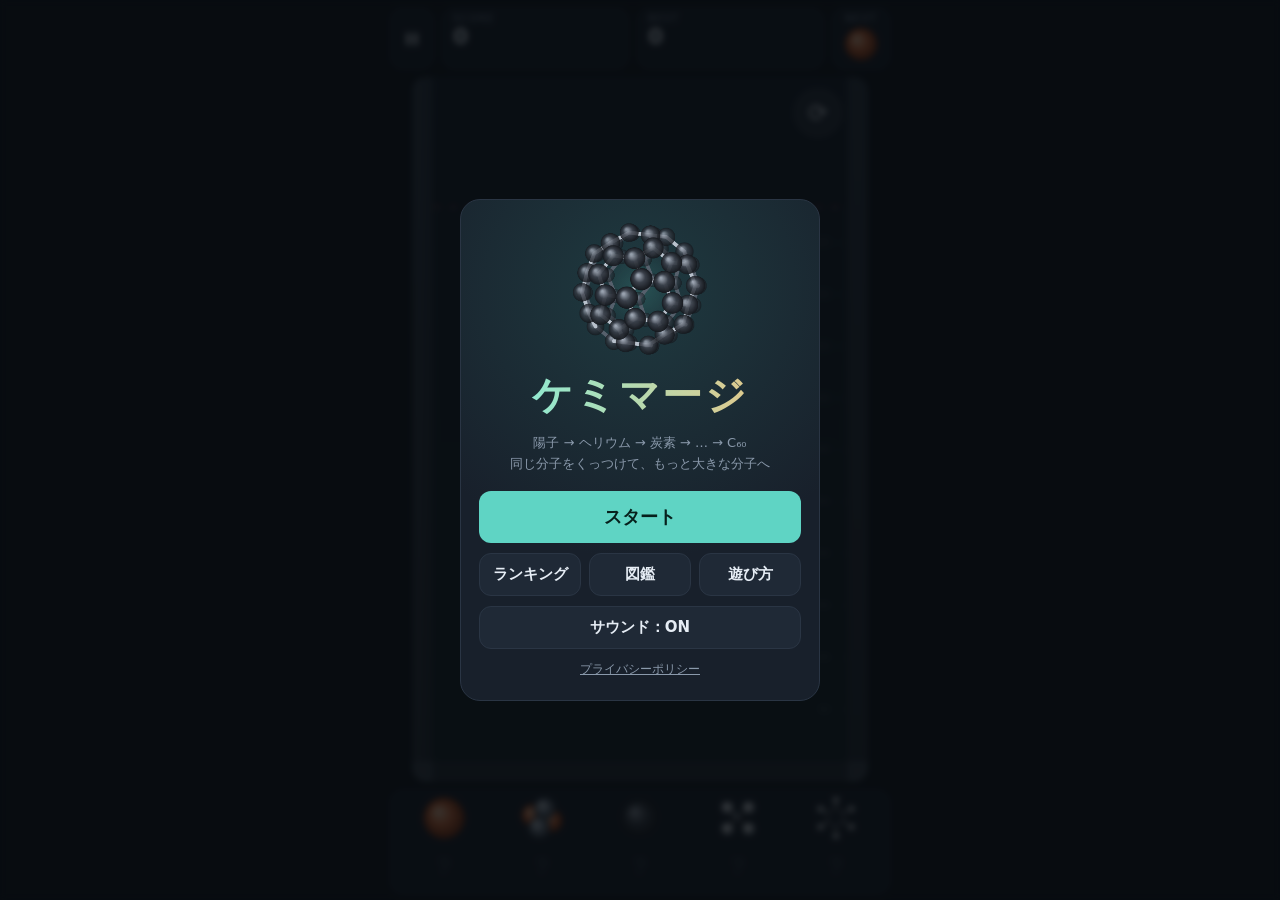
==== chemimerge/play/index.html @ 5b7a13e5 "ケミマージ Web 版を更新（chemimerge 8a4a124）" ====
<!doctype html>
<html lang="ja">
<head>
<meta charset="utf-8">
<meta name="viewport" content="width=device-width,initial-scale=1,maximum-scale=1,user-scalable=no,viewport-fit=cover">
<meta name="theme-color" content="#0f141b">
<title>ケミマージ</title>
<link rel="stylesheet" href="style.css?v=2">
</head>
<body>
<div id="app">
  <header id="hud">
    <button id="pauseBtn" class="icon" aria-label="一時停止"><svg viewBox="0 0 20 20" width="18" height="18"><rect x="4" y="3" width="4" height="14" rx="1.5" fill="currentColor"/><rect x="12" y="3" width="4" height="14" rx="1.5" fill="currentColor"/></svg></button>
    <div class="box"><div class="lbl">SCORE</div><div id="score" class="num">0</div></div>
    <div class="box"><div class="lbl">BEST</div><div id="best" class="num">0</div></div>
    <div class="box nextBox"><div class="lbl">NEXT</div><canvas id="nextc" width="96" height="96"></canvas></div>
  </header>

  <main id="stage">
    <canvas id="c"></canvas>
    <button id="rotBtn" aria-label="回転">⟳</button>
    <div id="toast"></div>
  </main>

  <button id="chain" aria-label="図鑑を開く"></button>

  <!-- タイトル -->
  <section id="title" class="ov">
    <div class="card titleCard">
      <canvas id="logoMol" width="320" height="320"></canvas>
      <h1>ケミマージ</h1>
      <div id="testAdMark" hidden>テスト広告モード（公開前に AD_TEST を false に）</div>
      <p class="sub">陽子 → ヘリウム → 炭素 → … → C₆₀<br>同じ分子をくっつけて、もっと大きな分子へ</p>
      <button id="startBtn" class="primary big">スタート</button>
      <div class="row">
        <button id="rankBtn">ランキング</button>
        <button id="dexBtn">図鑑</button>
        <button id="howBtn">遊び方</button>
      </div>
      <div class="row">
        <button id="buyBtn">広告を消す<span id="buyPrice"></span></button>
        <span id="adfreeMark" class="muted" hidden>広告なし ✓</span>
        <button id="soundBtn">サウンド：ON</button>
      </div>
      <button id="restoreBtn" class="link">購入を復元</button>
      <a class="link" href="privacy.html">プライバシーポリシー</a>
    </div>
  </section>

  <!-- 一時停止 -->
  <section id="pause" class="ov" hidden>
    <div class="card">
      <h2>一時停止</h2>
      <button id="resumeBtn" class="primary big">つづける</button>
      <button id="restartBtn">はじめから</button>
      <button id="pDexBtn">図鑑</button>
      <button id="pSoundBtn">サウンド：ON</button>
      <button id="pTitleBtn">タイトルへ</button>
    </div>
  </section>

  <!-- ゲームオーバー -->
  <section id="over" class="ov" hidden>
    <div class="card">
      <h2>反応停止…</h2>
      <div class="lbl">SCORE</div>
      <div id="finalScore" class="num huge">0</div>
      <div id="finalBest"></div>
      <canvas id="finalMol" width="160" height="160"></canvas>
      <div id="finalMolName" class="muted"></div>
      <button id="reviveBtn" class="reward big">▶ 動画を見て復活<small>上のほうの分子を消して続ける（1回だけ）</small></button>
      <button id="retryBtn" class="primary big">もう一度</button>
      <div class="row">
        <button id="oRankBtn">ランキング</button>
        <button id="oTitleBtn">タイトルへ</button>
      </div>
    </div>
  </section>

  <!-- 図鑑 -->
  <section id="dex" class="ov" hidden>
    <div class="card wide">
      <h2>分子図鑑 <span id="dexCount" class="muted"></span></h2>
      <div id="dexList"></div>
      <button class="closeSub primary">閉じる</button>
    </div>
  </section>

  <!-- ランキング -->
  <section id="rank" class="ov" hidden>
    <div class="card wide">
      <h2>ランキング</h2>
      <div id="rankTabs" class="tabs" hidden>
        <button data-t="all" class="on">すべて</button><button data-t="week">今週</button><button data-t="today">今日</button>
      </div>
      <div id="rankList"></div>
      <button id="gcBtn" hidden>Game Center で見る</button>
      <button class="closeSub primary">閉じる</button>
    </div>
  </section>

  <!-- 遊び方 -->
  <section id="howto" class="ov" hidden>
    <div class="card wide howto">
      <h2>遊び方</h2>
      <p>指で左右に動かして、はなすと落ちます。</p>
      <p><b>同じ分子どうしがくっつくと合体</b>して、次の分子になります。<br>陽子 → ヘリウム → 炭素 → メタン → … → フラーレン（C₆₀）</p>
      <p><b>フラーレンどうしがくっつくと、光って消えてボーナス +2000点</b>。</p>
      <p>⟳ ボタンで落とす前に向きを変えられます。分子のでこぼこがそのまま当たり判定。うまく噛み合わせよう。</p>
      <p>赤い点線より上に分子がたまったままになると、反応停止（ゲームオーバー）です。</p>
      <button class="closeSub primary">閉じる</button>
    </div>
  </section>
</div>

<script src="vendor/planck.min.js"></script>
<script src="js/chem.js?v=2"></script>
<script src="js/native.js?v=2"></script>
<script src="js/game.js?v=2"></script>
</body>
</html>
---- chemimerge/play/style.css ----
:root {
  --bg: #0f141b; --panel: #18202b; --panel2: #1f2936; --line: #2a3544;
  --text: #e6edf5; --muted: #8a99ab; --accent: #5fd4c4; --accent2: #f0a35e; --danger: #ff5a64;
  --sat: env(safe-area-inset-top, 0px); --sab: env(safe-area-inset-bottom, 0px);
  --sal: env(safe-area-inset-left, 0px); --sar: env(safe-area-inset-right, 0px);
}
* { box-sizing: border-box; -webkit-tap-highlight-color: transparent; }
html, body {
  margin: 0; height: 100%; background: var(--bg); color: var(--text); overflow: hidden;
  font-family: "Hiragino Maru Gothic ProN", "Hiragino Sans", "Yu Gothic UI", "Meiryo", system-ui, sans-serif;
  -webkit-user-select: none; user-select: none; -webkit-touch-callout: none; overscroll-behavior: none;
}
button { font: inherit; color: inherit; cursor: pointer; }
[hidden] { display: none !important; }

#app {
  height: 100%; display: flex; flex-direction: column; align-items: center;
  padding: calc(var(--sat) + 8px) calc(var(--sar) + 10px) calc(var(--sab) + 6px) calc(var(--sal) + 10px);
  gap: 8px; max-width: 520px; margin: 0 auto;
}

/* 上のスコア */
#hud { display: flex; gap: 8px; width: 100%; align-items: stretch; flex: none; }
.box { background: var(--panel); border: 1px solid var(--line); border-radius: 12px; padding: 4px 10px; flex: 1; min-width: 0; }
.lbl { font-size: 10px; letter-spacing: .14em; color: var(--muted); }
.num { font-size: 22px; font-weight: 800; font-variant-numeric: tabular-nums; line-height: 1.15; }
.nextBox { flex: none; display: flex; flex-direction: column; align-items: center; padding: 4px 8px; }
#nextc { width: 40px; height: 40px; }
.icon { flex: none; width: 44px; border-radius: 12px; background: var(--panel); border: 1px solid var(--line); display: flex; align-items: center; justify-content: center; }

/* ゲームの画面 */
#stage { position: relative; flex: 1; width: 100%; min-height: 0; display: flex; align-items: center; justify-content: center; }
#c { display: block; touch-action: none; border-radius: 14px; }
#rotBtn {
  position: absolute; right: calc(50% - var(--cw, 220px) + 26px); top: calc(var(--ct, 0px) + 12px);
  width: 48px; height: 48px; border-radius: 50%; font-size: 24px;
  background: #ffffff16; border: 1px solid #ffffff2e; backdrop-filter: blur(4px);
}
#toast {
  position: absolute; left: 50%; top: 22%; transform: translateX(-50%); max-width: 92%;
  background: #000c; border: 1px solid var(--accent); padding: 8px 14px; border-radius: 12px;
  font-size: 14px; text-align: center; opacity: 0; transition: opacity .3s; pointer-events: none;
}
#toast.show { opacity: 1; }

/* 下の合成ルート：5個ずつ2段 */
#chain {
  flex: none; display: grid; grid-template-columns: repeat(5, 1fr); gap: 2px 4px; justify-items: center; align-items: center;
  width: 100%; background: var(--panel); border: 1px solid var(--line); border-radius: 12px; padding: 4px 6px;
}
#chain canvas { width: 100%; max-width: 46px; height: auto; aspect-ratio: 1; }
#chain canvas.locked { opacity: .5; }
#chain .arr { display: none; }

/* オーバーレイ */
.ov {
  position: fixed; inset: 0; z-index: 10; display: flex; align-items: center; justify-content: center;
  padding: calc(var(--sat) + 16px) 16px calc(var(--sab) + 16px); background: #070a0ecc; backdrop-filter: blur(3px);
  animation: fade .2s ease;
}
@keyframes fade { from { opacity: 0; } }
.card {
  background: var(--panel); border: 1px solid var(--line); border-radius: 20px; padding: 20px 18px;
  width: 100%; max-width: 360px; max-height: 100%; overflow: auto;
  display: flex; flex-direction: column; align-items: stretch; gap: 10px; text-align: center;
}
.card.wide { max-width: 440px; }
.card h2 { margin: 0 0 4px; font-size: 22px; }
.card button {
  background: var(--panel2); border: 1px solid var(--line); border-radius: 12px; padding: 11px 12px; font-size: 15px; font-weight: 700;
}
.card button:active { transform: scale(.97); }
.card button.primary { background: var(--accent); color: #06201c; border: 0; }
.card button.big { padding: 14px; font-size: 18px; }
.card button.reward { background: linear-gradient(135deg, #f7b267, #f06a5e); color: #2a0b06; border: 0; display: flex; flex-direction: column; align-items: center; }
.card button.reward small { font-size: 11px; font-weight: 600; opacity: .85; }
.card button:disabled { opacity: .5; }
.card button.link, .card a.link { background: none; border: 0; padding: 2px; color: var(--muted); font-size: 12px; font-weight: 500; text-decoration: underline; }
.row { display: flex; gap: 8px; align-items: center; justify-content: center; }
.row > * { flex: 1; }
.muted { color: var(--muted); font-size: 13px; }

/* タイトル */
.titleCard { background: radial-gradient(circle at 50% 18%, #1f3a40 0%, var(--panel) 60%); }
#logoMol { width: 150px; height: 150px; align-self: center; margin-top: -6px; }
.titleCard h1 {
  margin: -6px 0 0; font-size: 40px; letter-spacing: .06em;
  background: linear-gradient(90deg, #7ff0df, #f0c27e); -webkit-background-clip: text; background-clip: text; color: transparent;
}
.sub { margin: 0 0 6px; font-size: 13px; color: var(--muted); line-height: 1.6; }
#buyPrice { font-size: 12px; font-weight: 500; }
#testAdMark { background: var(--danger); color: #fff; font-size: 12px; font-weight: 800; border-radius: 8px; padding: 4px 8px; }

/* ゲームオーバー */
.huge { font-size: 44px; }
#finalBest { font-size: 14px; color: var(--muted); }
#finalBest.new { color: var(--accent2); font-weight: 800; }
#finalMol { width: 90px; height: 90px; align-self: center; }

/* 図鑑 */
#dexList { display: flex; flex-direction: column; gap: 8px; text-align: left; }
.dexItem { display: flex; gap: 10px; align-items: center; background: var(--bg); border-radius: 12px; padding: 8px; }
.dexItem canvas { width: 60px; height: 60px; flex: none; }
.dexItem .n { font-weight: 800; font-size: 14px; }
.dexItem .f { color: var(--accent); font-weight: 600; font-size: 12px; margin-left: 4px; }
.dexItem .d { font-size: 12px; color: var(--muted); line-height: 1.5; margin-top: 2px; }
.dexItem .cnt { font-size: 12px; color: var(--accent); font-weight: 700; margin-top: 4px; }
.dexItem.locked { opacity: .55; }

/* ランキング */
.tabs { display: flex; gap: 6px; }
.tabs button { flex: 1; padding: 7px !important; font-size: 13px !important; }
.tabs button.on { background: var(--accent); color: #06201c; border: 0; }
#rankList ol { list-style: none; margin: 0; padding: 0; display: flex; flex-direction: column; gap: 4px; }
#rankList li { display: flex; gap: 10px; align-items: center; background: var(--bg); border-radius: 10px; padding: 8px 12px; font-size: 14px; }
#rankList li.me { outline: 2px solid var(--accent); }
#rankList li.sep { margin-top: 8px; }
#rankList .rk { width: 28px; font-weight: 800; color: var(--accent2); text-align: right; }
#rankList .nm { flex: 1; text-align: left; overflow: hidden; text-overflow: ellipsis; white-space: nowrap; }
#rankList .sc { font-weight: 800; font-variant-numeric: tabular-nums; }

.howto { text-align: left; }
.howto p { margin: 0; font-size: 14px; line-height: 1.7; }

/* Web 版で広告の流れを試す画面 */
.fakeAd { position: fixed; inset: 0; z-index: 100; background: #000e; display: flex; align-items: center; justify-content: center; text-align: center; }
.fakeAd .cnt { font-size: 40px; font-weight: 800; }
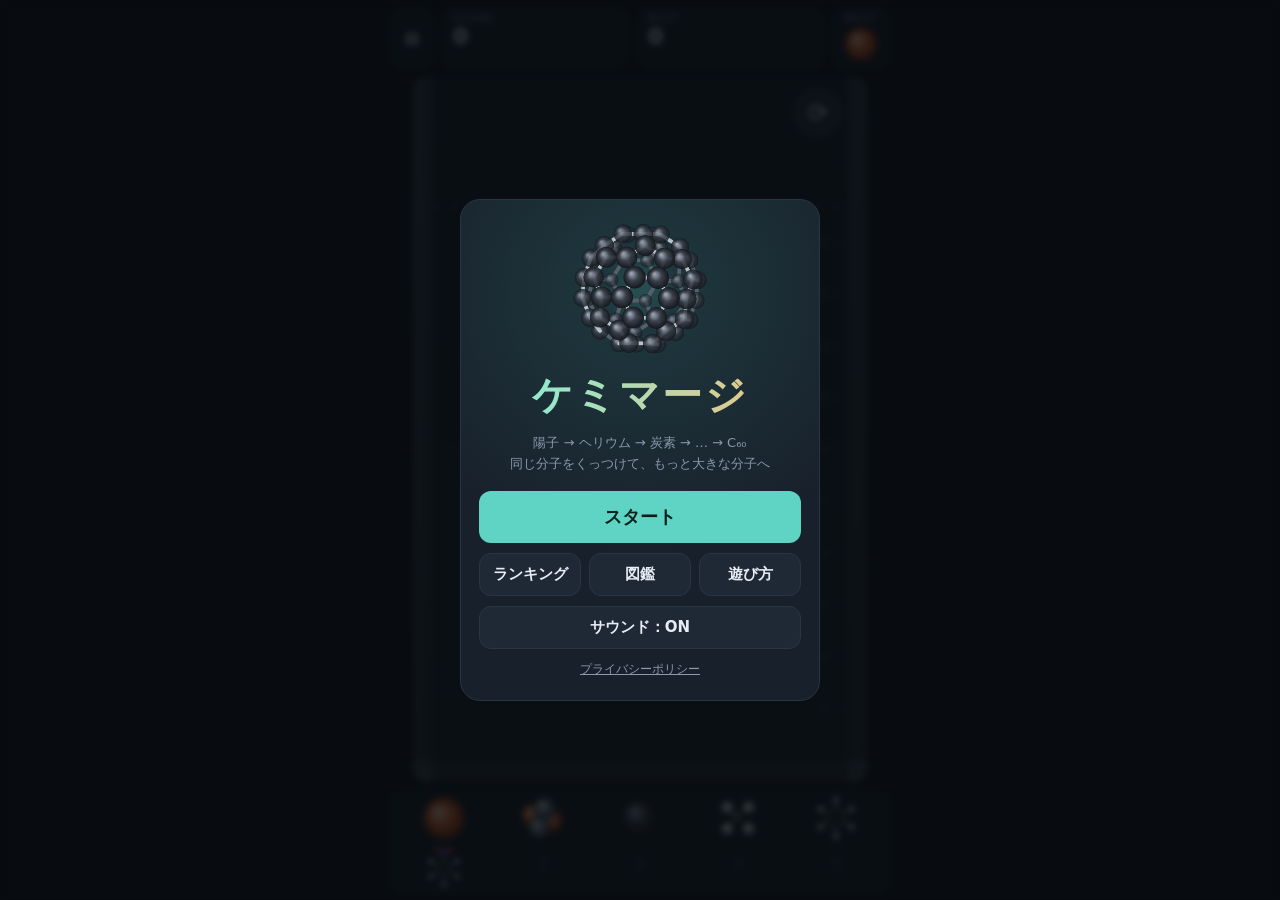
==== commit ac28491c: "ケミマージ Web 版を更新（chemimerge 9ddf2f9）" ====
--- a/chemimerge/play/index.html
+++ b/chemimerge/play/index.html
@@ -5,7 +5,7 @@
 <meta name="viewport" content="width=device-width,initial-scale=1,maximum-scale=1,user-scalable=no,viewport-fit=cover">
 <meta name="theme-color" content="#0f141b">
 <title>ケミマージ</title>
-<link rel="stylesheet" href="style.css?v=2">
+<link rel="stylesheet" href="style.css?v=3">
 </head>
 <body>
 <div id="app">
@@ -105,7 +105,7 @@
       <h2>遊び方</h2>
       <p>指で左右に動かして、はなすと落ちます。</p>
       <p><b>同じ分子どうしがくっつくと合体</b>して、次の分子になります。<br>陽子 → ヘリウム → 炭素 → メタン → … → フラーレン（C₆₀）</p>
-      <p><b>フラーレンどうしがくっつくと、光って消えてボーナス +2000点</b>。</p>
+      <p><b>フラーレンどうしがくっつくと、光って消えてボーナス +1000点</b>。</p>
       <p>⟳ ボタンで落とす前に向きを変えられます。分子のでこぼこがそのまま当たり判定。うまく噛み合わせよう。</p>
       <p>赤い点線より上に分子がたまったままになると、反応停止（ゲームオーバー）です。</p>
       <button class="closeSub primary">閉じる</button>
@@ -114,8 +114,8 @@
 </div>
 
 <script src="vendor/planck.min.js"></script>
-<script src="js/chem.js?v=2"></script>
-<script src="js/native.js?v=2"></script>
-<script src="js/game.js?v=2"></script>
+<script src="js/chem.js?v=3"></script>
+<script src="js/native.js?v=3"></script>
+<script src="js/game.js?v=3"></script>
 </body>
 </html>
